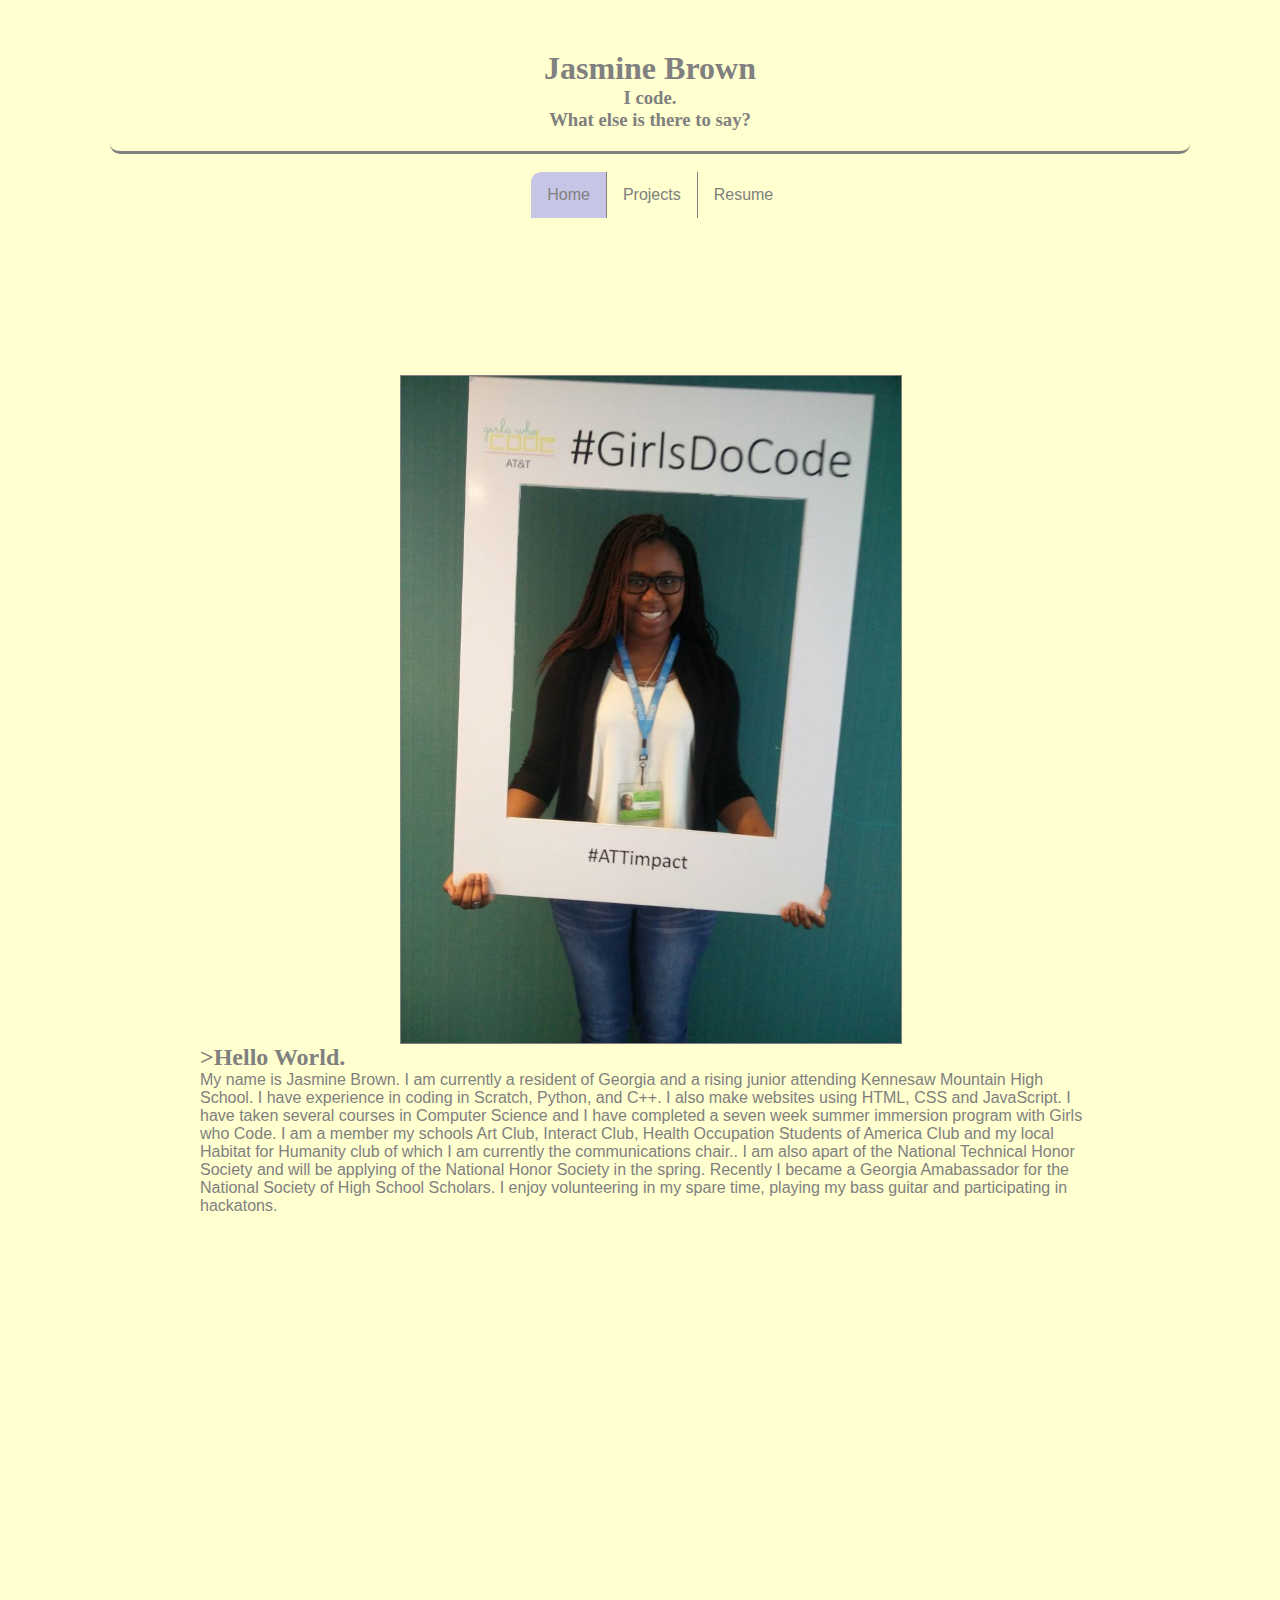
==== index.html @ b3ab2470 "Update index.html" ====
<!DOCTYPE html>

<link rel="stylesheet" type="text/css" href="style1.css">
<html lang="en">

	<head>
	<meta name="viewport" content="width=device-width">
	<style>
		img {
			max-width: 100%;
	}
</style>
	<title>Jasmine Brown</title>
	</head>
	
	<p><h1> Jasmine Brown</h1>
	<h3>I code.<br/>
	What else is there to say?</h3>
	</p>
	</br>
	
	<ul>
  <li><a class="active" href="index.html">Home</a></li>
  <li><a href="projects.html">Projects</a></li>
  <li><a href="resume.html">Resume</a></li>
  </ul>
	
	
	
	<center><div class="w3-content w3-section" style="max-width:500px">
	<img class="mySlides" src="Pic of me.jpg" title="Girls Do Code" height=100% width=100% border=1 style=image-orientation:"90deg">
	<img class="mySlides" src="gwc.jpg" title="Girls Who Code" height=100% width=100% border=1>
	<img class="mySlides" src="kmhs.jpg" title="Kennesaw Mountain High School" height=100% width=100% border=1>
	<img class="mySlides" src="h4h.jpg" title="Habitat for Humanity" height=100% width=100% border=1>
	<img class="mySlides" src="nths.jpg" title="National Technical Honor Society" height=100% width=100% border=1>
	<img class="mySlides" src="interact.jpg" title="Interact Club" height=100% width=100% border=1>
	<img class="mySlides" src="NSHSS-logo.jpg" title="National Society of High School Scholars" height=100% width=100% border=1>
	
	<style>
.	mySlides {display:none;}
</style>

<script>
	var myIndex = 0;
	carousel();

	function carousel() {
		var i;
		var x = document.getElementsByClassName("mySlides");
		for (i = 0; i < x.length; i++) {
			x[i].style.display = "none";
		}
		myIndex++;
		if (myIndex > x.length) {myIndex = 1}
		x[myIndex-1].style.display = "block";
		setTimeout(carousel, 7000); // Change image every 7 seconds
}
</script>
	
	</center></div>	
	
	<div class="wrapper">
	<div class="container">

    <h2> >Hello World.</h2> 
   <p> My name is Jasmine Brown. I am currently a resident of Georgia and a rising junior attending Kennesaw Mountain High School.	
	I have experience in coding in Scratch, Python, and C++. I also make websites using HTML, CSS and JavaScript.
	I have taken several courses in Computer Science and I have completed a seven week summer immersion program with Girls who Code.
	I am a member my schools Art Club, Interact Club, Health Occupation Students of America Club and my local Habitat for Humanity club of which I am currently the communications chair.. 
	I am also apart of the National Technical Honor Society and will be applying of the National Honor Society in the spring.
	Recently I became a Georgia Amabassador for the National Society of High School Scholars.
	I enjoy volunteering in my spare time, playing my bass guitar and participating in hackatons.
	</p>

  </div>
  
</html>
---- style1.css ----
h1{	
	text-align:center;
	font-family: "Big Caslon", "Book Antiqua", "Palatino Linotype", Georgia, serif;
	color: #808080;
}

h3{	
	text-align:center;
	font-family: "Big Caslon", "Book Antiqua", "Palatino Linotype", Georgia, serif;
	color: #808080;
	border-bottom-style:solid;
	border-color: #808080;
	border-radius: 10px;
	padding-bottom: 20px;
}
h2{
	margin-left:90px;
	font-family: "Big Caslon", "Book Antiqua", "Palatino Linotype", Georgia, serif;
}

body {
    background-color: #ffffcf;
    font-family: Optima, Segoe, "Segoe UI", Candara, Calibri, Arial, sans-serif; 
    color: #808080;
    margin-top: 50px;
    margin-bottom: 200px;
    margin-right: 90px;
    margin-left: 110px;
	
}
table{
	
	width: 80%;
	margin-left:10%;
	margin-right:15%;
	padding:3;
	color: #808080;
	text-align:left;
	border-radius:5px
}
th,td{
	overflow:hidden;
	width:50%;
	border-bottom:1px solid #808080;
	border-radius:5px;
	text-align: justify;
	padding:5px;
}
p{
	margin-right: 90px;
	margin-left: 90px;
}
ul{
	list-style-type:none;
	margin-left:39%;
	padding:0;
	overflow:hidden;
	background-color: #ffffcf;
	height:20%;
	border-bottom-style:solid;
	border-color: #ffffcf;
	border-radius: 10px;
	padding-bottom: 20px;
}


a{
	display:block;
	text-align:center;
	width:150;
	text-decoration:none;
	
}
li a {
	display:block;
	color:#808080;
	padding: 14px 16px;
	text-decoration:none;	
	text-align:center;
	
}
li{
	float:left;
	border-right:1px solid #808080;
	
}
li:last-child {
    	border-right: none;
}
li a:hover:not(.active){
	background-color:#e3e5c5;
}
li a:active {
	background-color:#c7c5e5;
}
.active {
    	background-color: #c7c5e5;
}
*{
	margin:0;
}
html,body{
	height:100%;
}
.wrapper{
	min-height:100%;
	height:auto !important;
	height:100%;
	margin:0 auto -4em;
}
.footer,.push{
	height:4em;
}
.italic{
	font-style: italic;
}
.text{
	font-weight:bold;
}
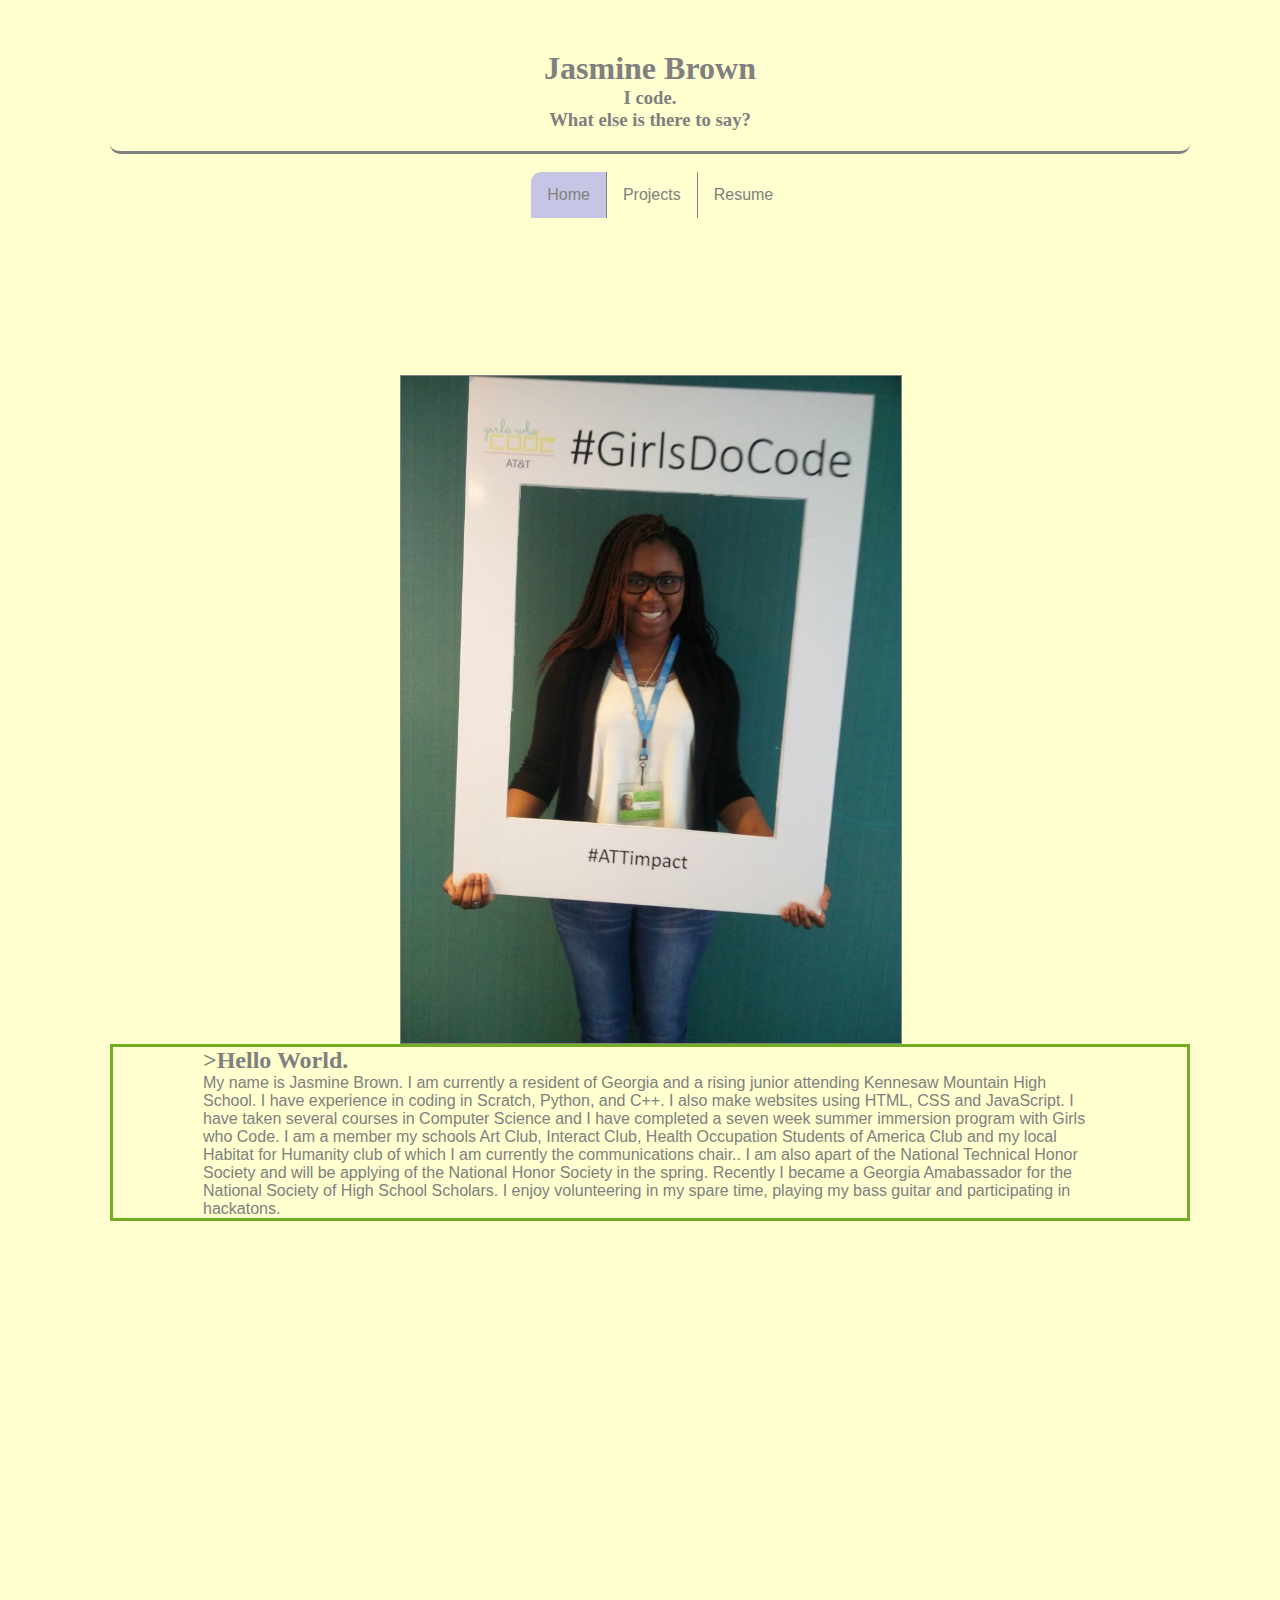
==== commit 638ac1a4: "Update index.html" ====
--- a/index.html
+++ b/index.html
@@ -61,6 +61,7 @@
 	
 	<div class="wrapper">
 	<div class="container">
+	<div class="static">
 
     <h2> >Hello World.</h2> 
    <p> My name is Jasmine Brown. I am currently a resident of Georgia and a rising junior attending Kennesaw Mountain High School.	
@@ -72,6 +73,6 @@
 	I enjoy volunteering in my spare time, playing my bass guitar and participating in hackatons.
 	</p>
 
-  </div>
+		</div></div></div>
   
 </html>
--- a/style1.css
+++ b/style1.css
@@ -117,3 +117,7 @@
 .text{
 	font-weight:bold;
 }
+div.static {
+    position: static;
+    border: 3px solid #73AD21;
+}
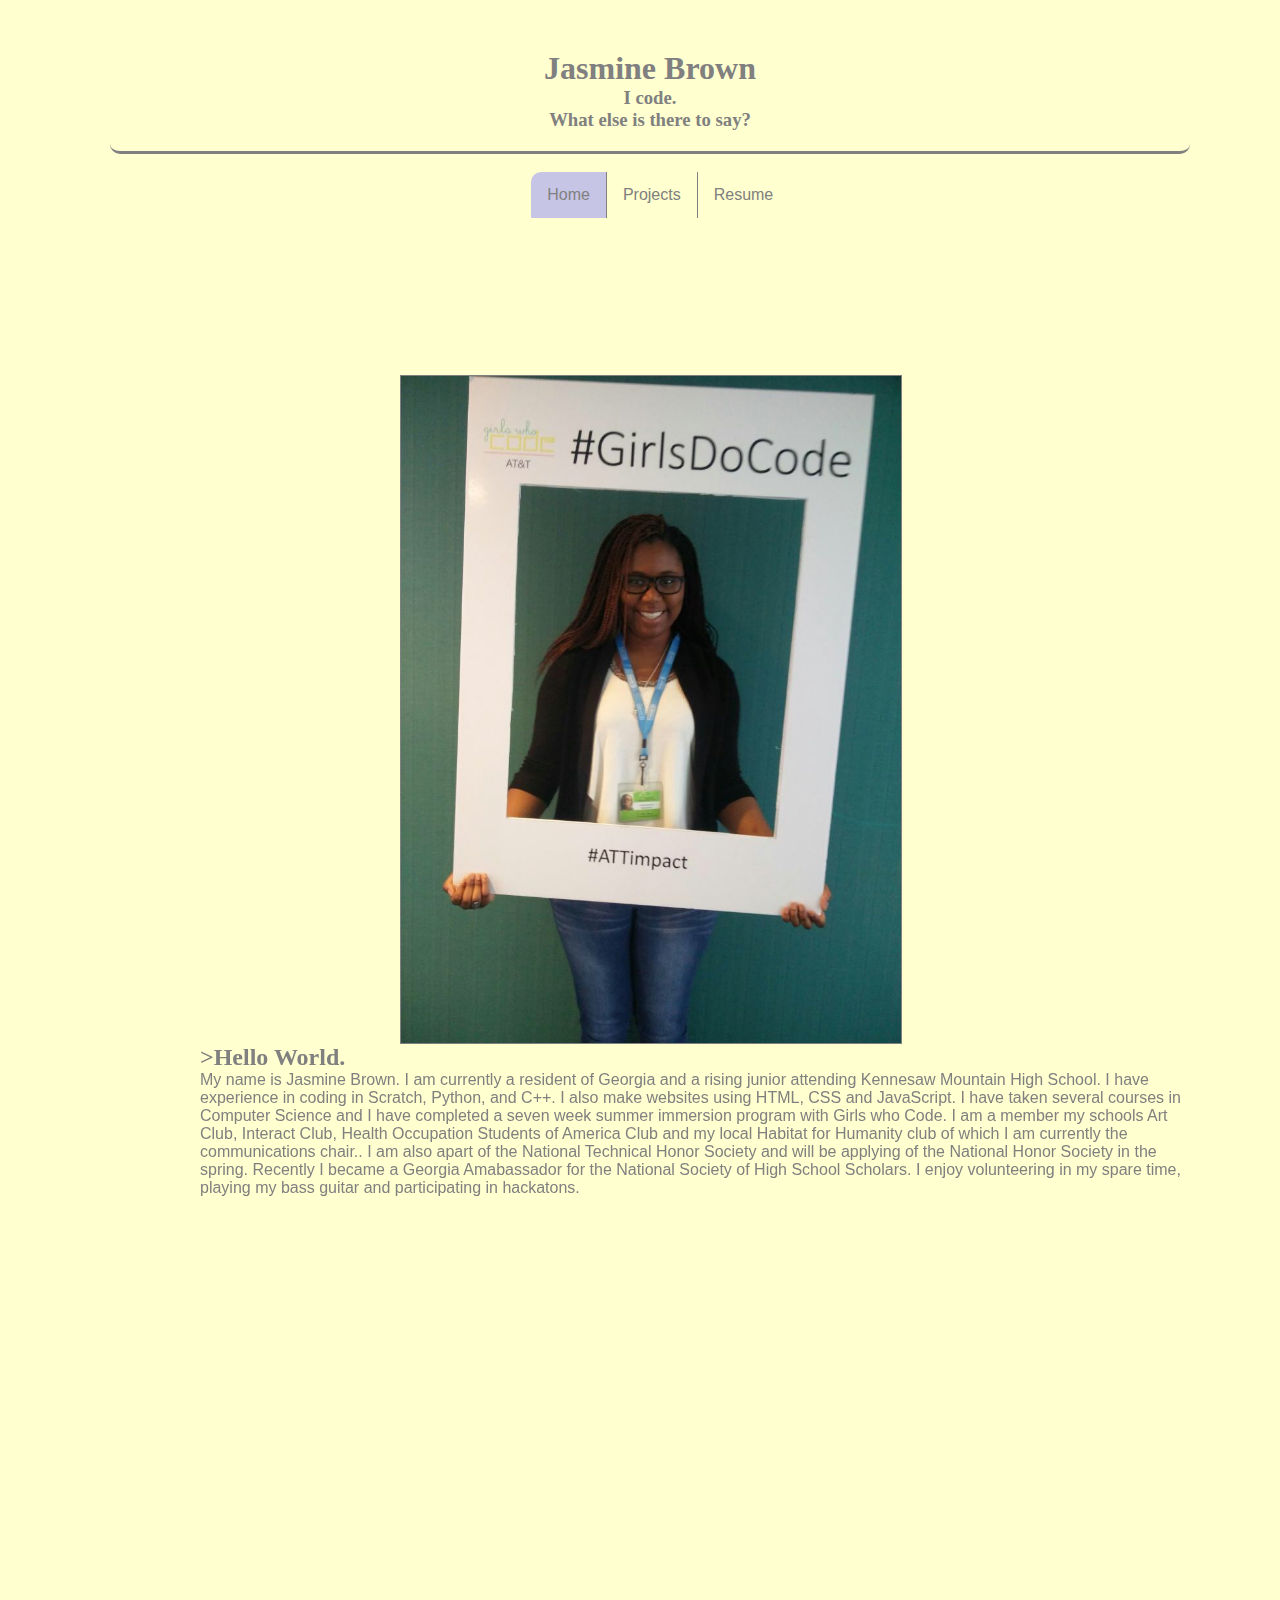
==== commit 0ba9d1fe: "Update index.html" ====
--- a/index.html
+++ b/index.html
@@ -61,7 +61,7 @@
 	
 	<div class="wrapper">
 	<div class="container">
-	<div class="static">
+	<div class="fixed">
 
     <h2> >Hello World.</h2> 
    <p> My name is Jasmine Brown. I am currently a resident of Georgia and a rising junior attending Kennesaw Mountain High School.	
--- a/style1.css
+++ b/style1.css
@@ -117,7 +117,6 @@
 .text{
 	font-weight:bold;
 }
-div.static {
-    position: static;
-    border: 3px solid #73AD21;
+div.fixed {
+    position: fixed;
 }
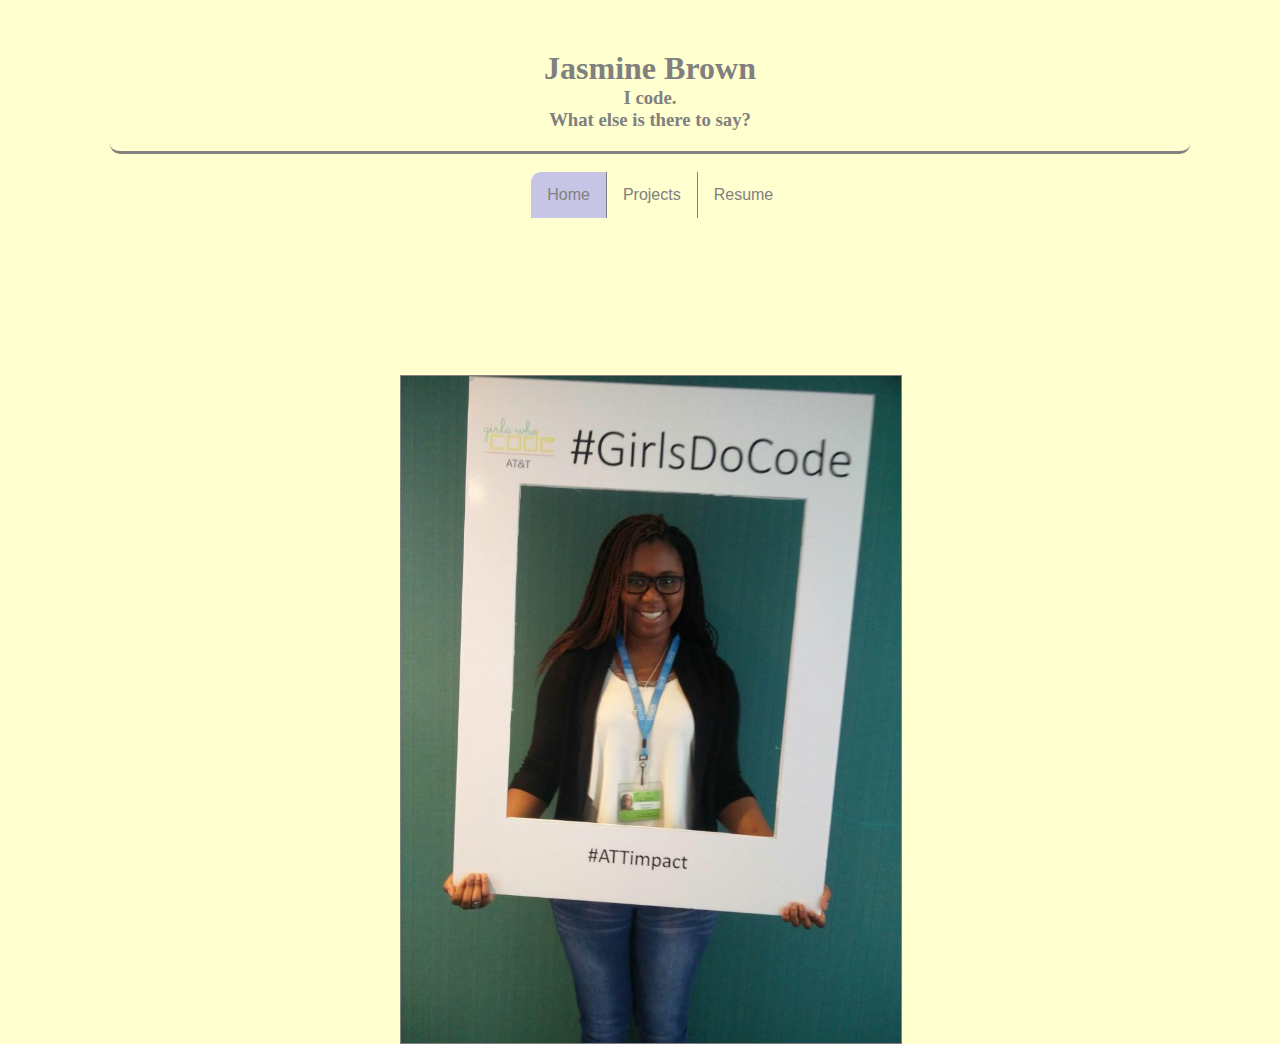
==== commit 0f2db6a0: "Update index.html" ====
--- a/index.html
+++ b/index.html
@@ -59,8 +59,7 @@
 	
 	</center></div>	
 	
-	<div class="wrapper">
-	<div class="container">
+	
 	<div class="fixed">
 
     <h2> >Hello World.</h2> 
@@ -73,6 +72,6 @@
 	I enjoy volunteering in my spare time, playing my bass guitar and participating in hackatons.
 	</p>
 
-		</div></div></div>
+		</div>
   
 </html>
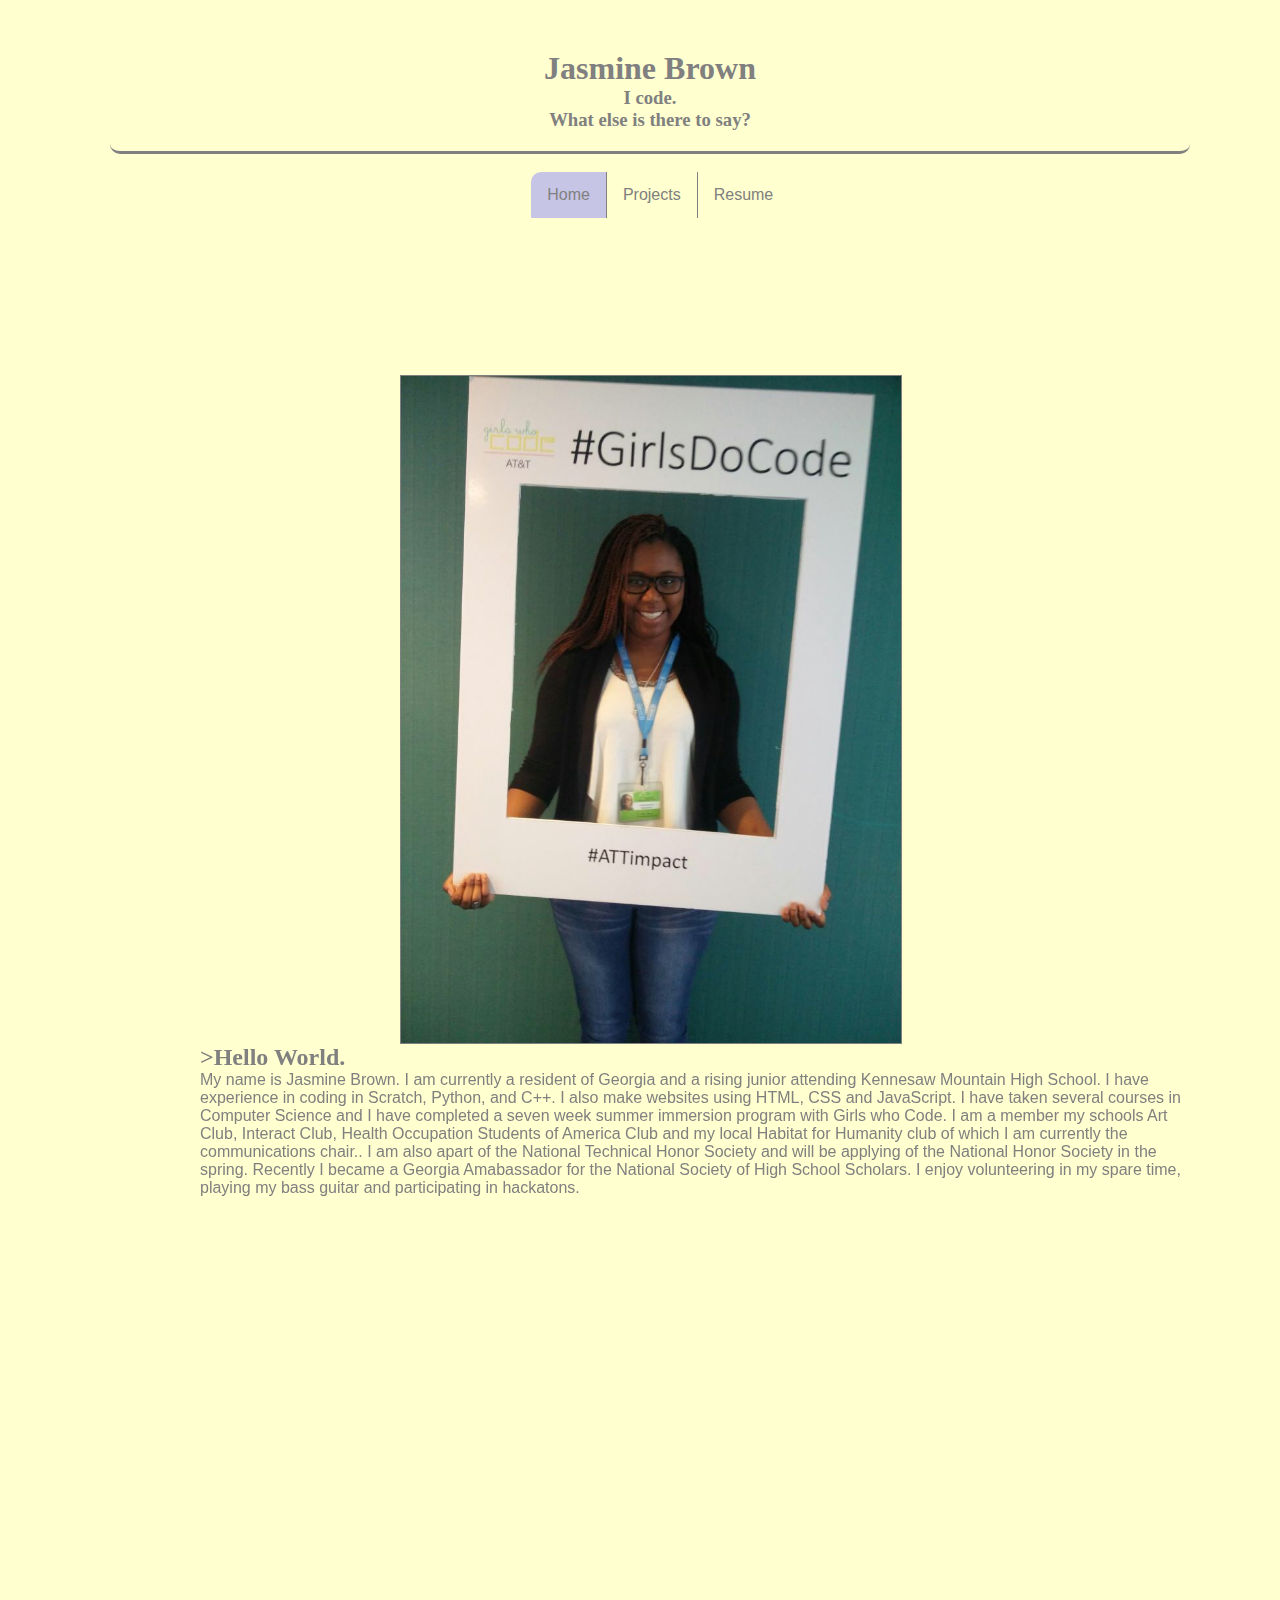
==== commit b53128fb: "Update index.html" ====
--- a/index.html
+++ b/index.html
@@ -60,7 +60,9 @@
 	</center></div>	
 	
 	
-	<div class="fixed">
+	<div class="wrapper">		 	
+ 	<div class="container">		
+  	<div class="fixed">
 
     <h2> >Hello World.</h2> 
    <p> My name is Jasmine Brown. I am currently a resident of Georgia and a rising junior attending Kennesaw Mountain High School.	
@@ -72,6 +74,6 @@
 	I enjoy volunteering in my spare time, playing my bass guitar and participating in hackatons.
 	</p>
 
-		</div>
+		</div></div></div>
   
 </html>
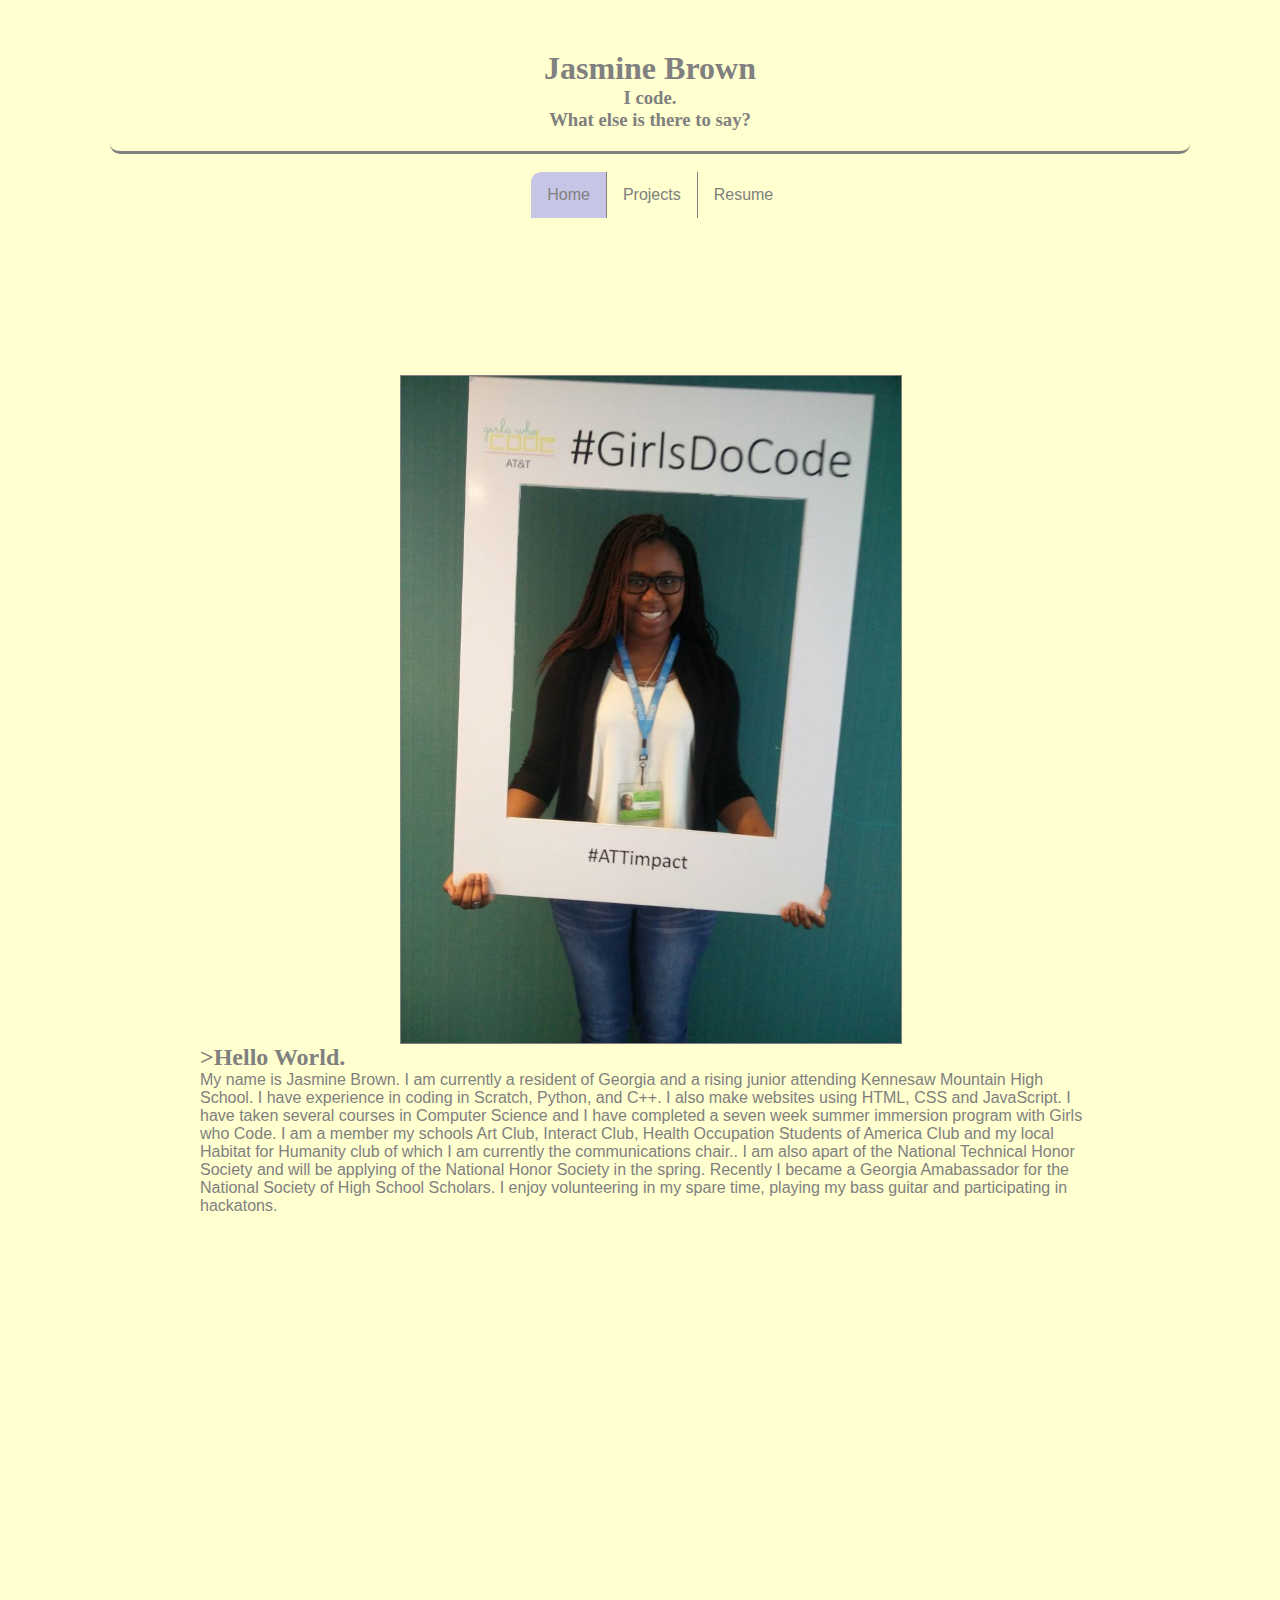
==== commit 74366380: "Update index.html" ====
--- a/index.html
+++ b/index.html
@@ -57,12 +57,12 @@
 }
 </script>
 	
-	</center></div>	
+		</center></div>	
 	
 	
 	<div class="wrapper">		 	
  	<div class="container">		
-  	<div class="fixed">
+  	
 
     <h2> >Hello World.</h2> 
    <p> My name is Jasmine Brown. I am currently a resident of Georgia and a rising junior attending Kennesaw Mountain High School.	
@@ -74,6 +74,6 @@
 	I enjoy volunteering in my spare time, playing my bass guitar and participating in hackatons.
 	</p>
 
-		</div></div></div>
+		</div></div>
   
 </html>
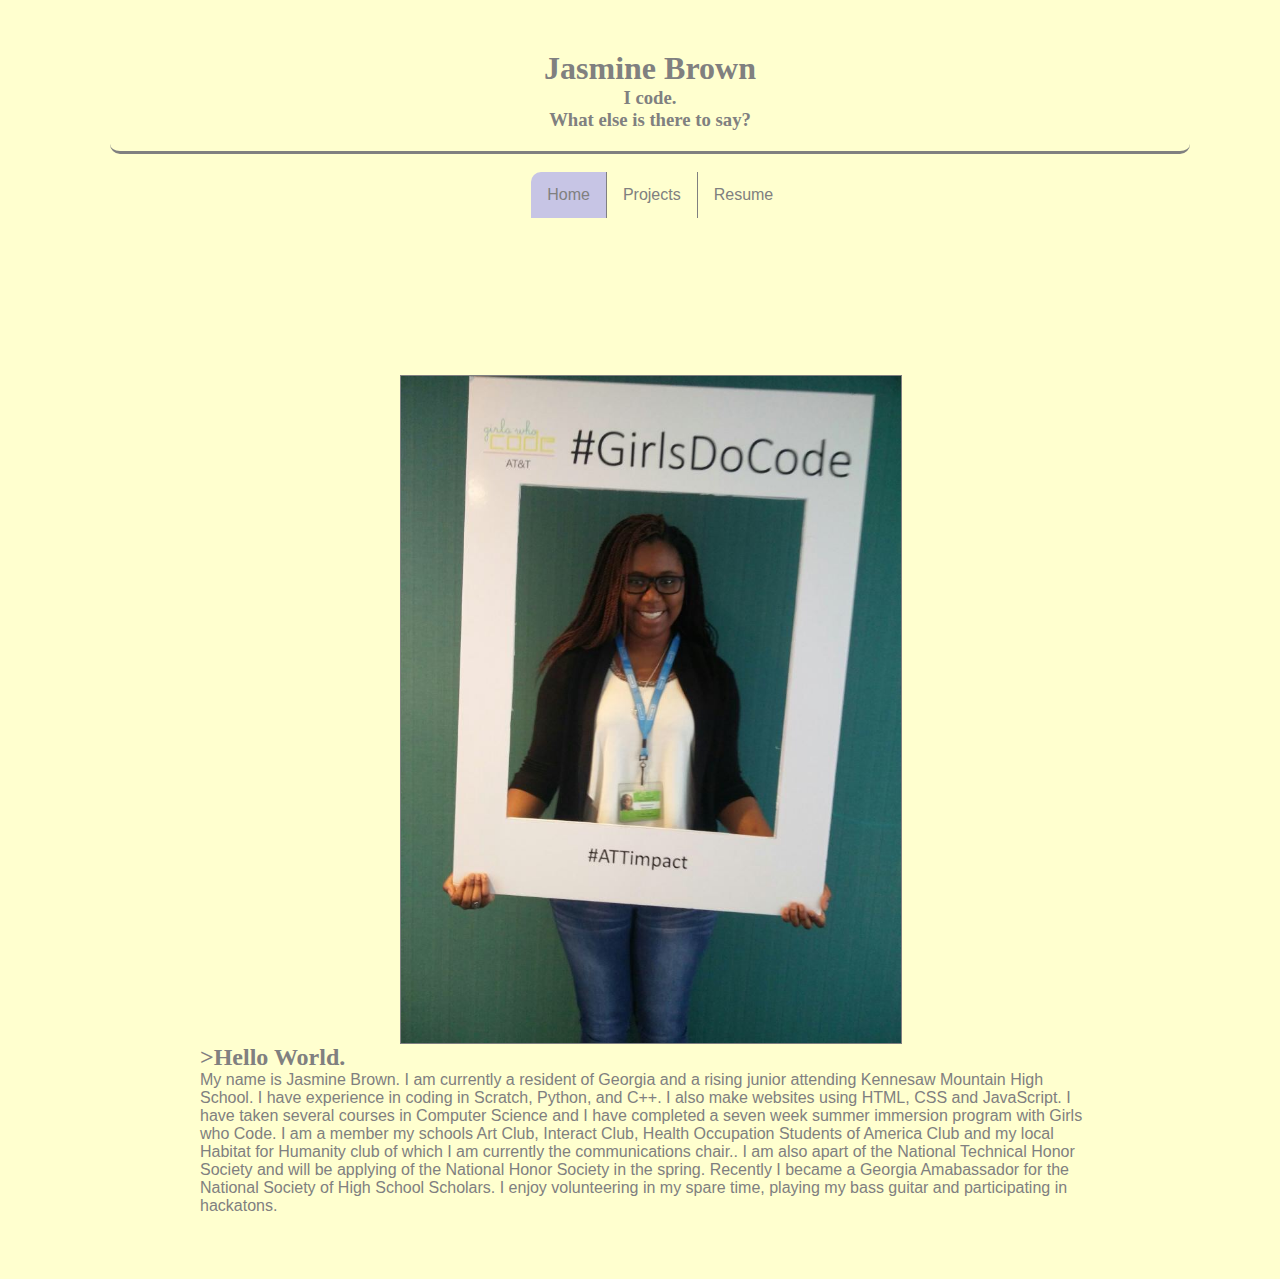
==== commit 09f8fe09: "Update index.html" ====
--- a/index.html
+++ b/index.html
@@ -59,9 +59,10 @@
 	
 		</center></div>	
 	
+	<div class="jumbotron">
+	<div class="wrapper">		 	
+ 	<div class="container">	
 	
-	<div class="wrapper">		 	
- 	<div class="container">		
   	
 
     <h2> >Hello World.</h2> 
@@ -74,6 +75,7 @@
 	I enjoy volunteering in my spare time, playing my bass guitar and participating in hackatons.
 	</p>
 
-		</div></div>
+		</div>
+	<div class = "push"></div>
   
 </html>
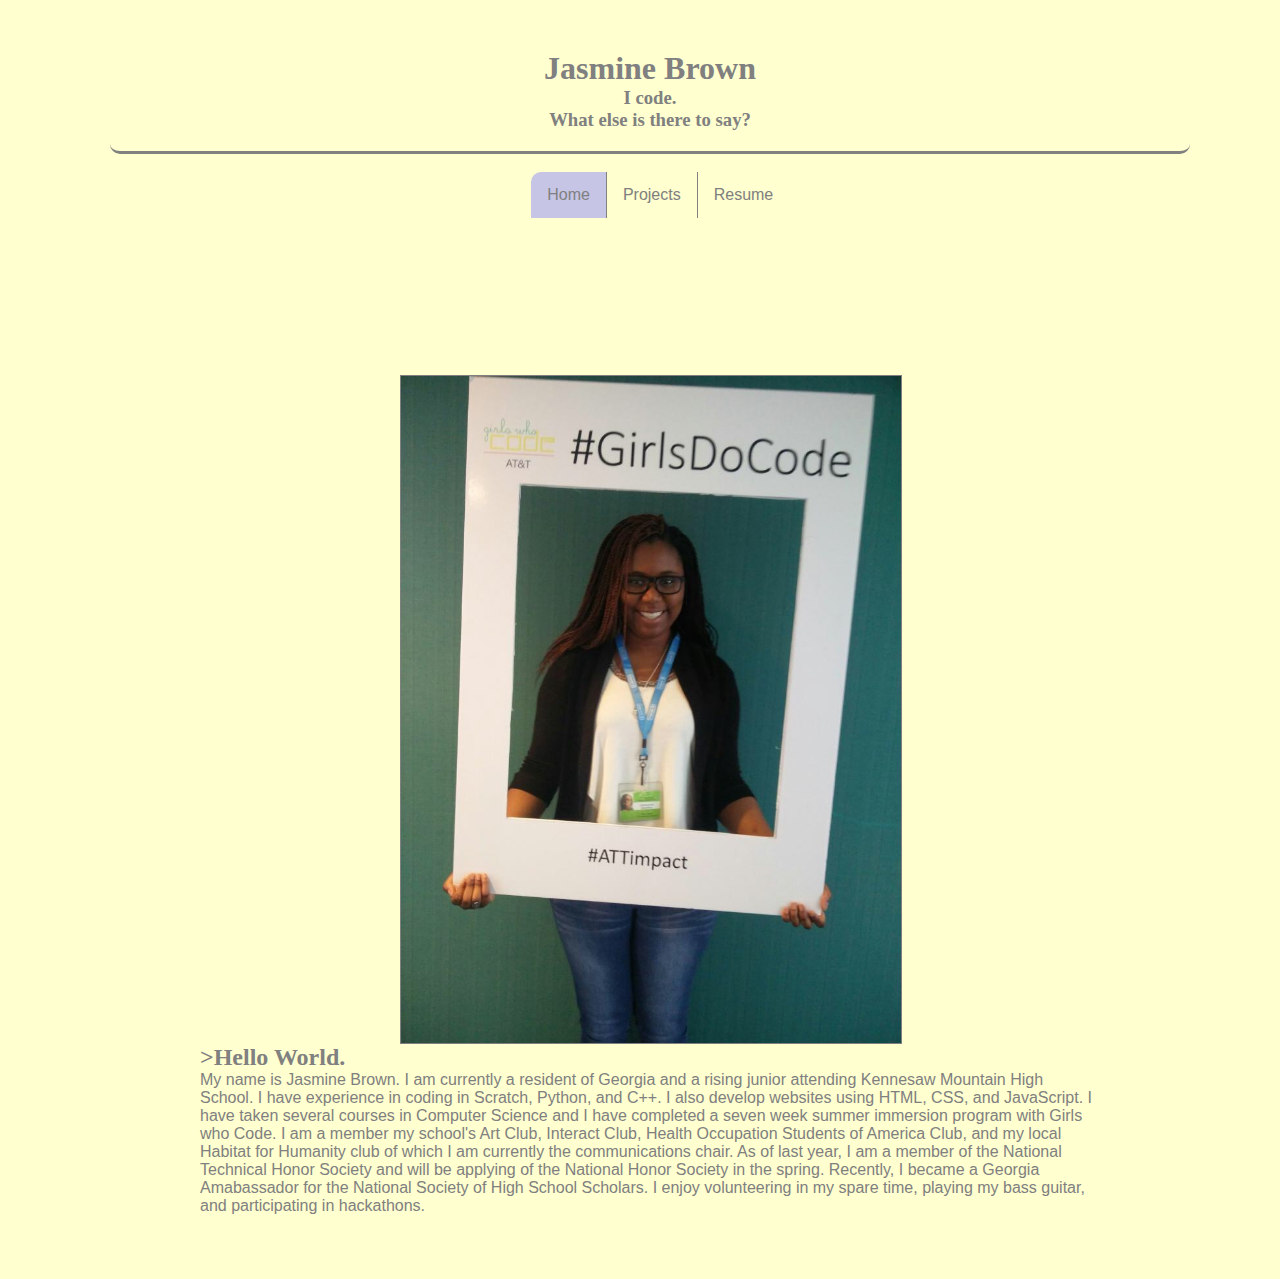
==== commit caebc747: "Update index.html" ====
--- a/index.html
+++ b/index.html
@@ -67,12 +67,12 @@
 
     <h2> >Hello World.</h2> 
    <p> My name is Jasmine Brown. I am currently a resident of Georgia and a rising junior attending Kennesaw Mountain High School.	
-	I have experience in coding in Scratch, Python, and C++. I also make websites using HTML, CSS and JavaScript.
+	I have experience in coding in Scratch, Python, and C++. I also develop websites using HTML, CSS, and JavaScript.
 	I have taken several courses in Computer Science and I have completed a seven week summer immersion program with Girls who Code.
-	I am a member my schools Art Club, Interact Club, Health Occupation Students of America Club and my local Habitat for Humanity club of which I am currently the communications chair.. 
-	I am also apart of the National Technical Honor Society and will be applying of the National Honor Society in the spring.
-	Recently I became a Georgia Amabassador for the National Society of High School Scholars.
-	I enjoy volunteering in my spare time, playing my bass guitar and participating in hackatons.
+	I am a member my school's Art Club, Interact Club, Health Occupation Students of America Club, and my local Habitat for Humanity club of which I am currently the communications chair.
+	As of last year, I am a member of the National Technical Honor Society and will be applying of the National Honor Society in the spring.
+	Recently, I became a Georgia Amabassador for the National Society of High School Scholars.
+	I enjoy volunteering in my spare time, playing my bass guitar, and participating in hackathons.
 	</p>
 
 		</div>
